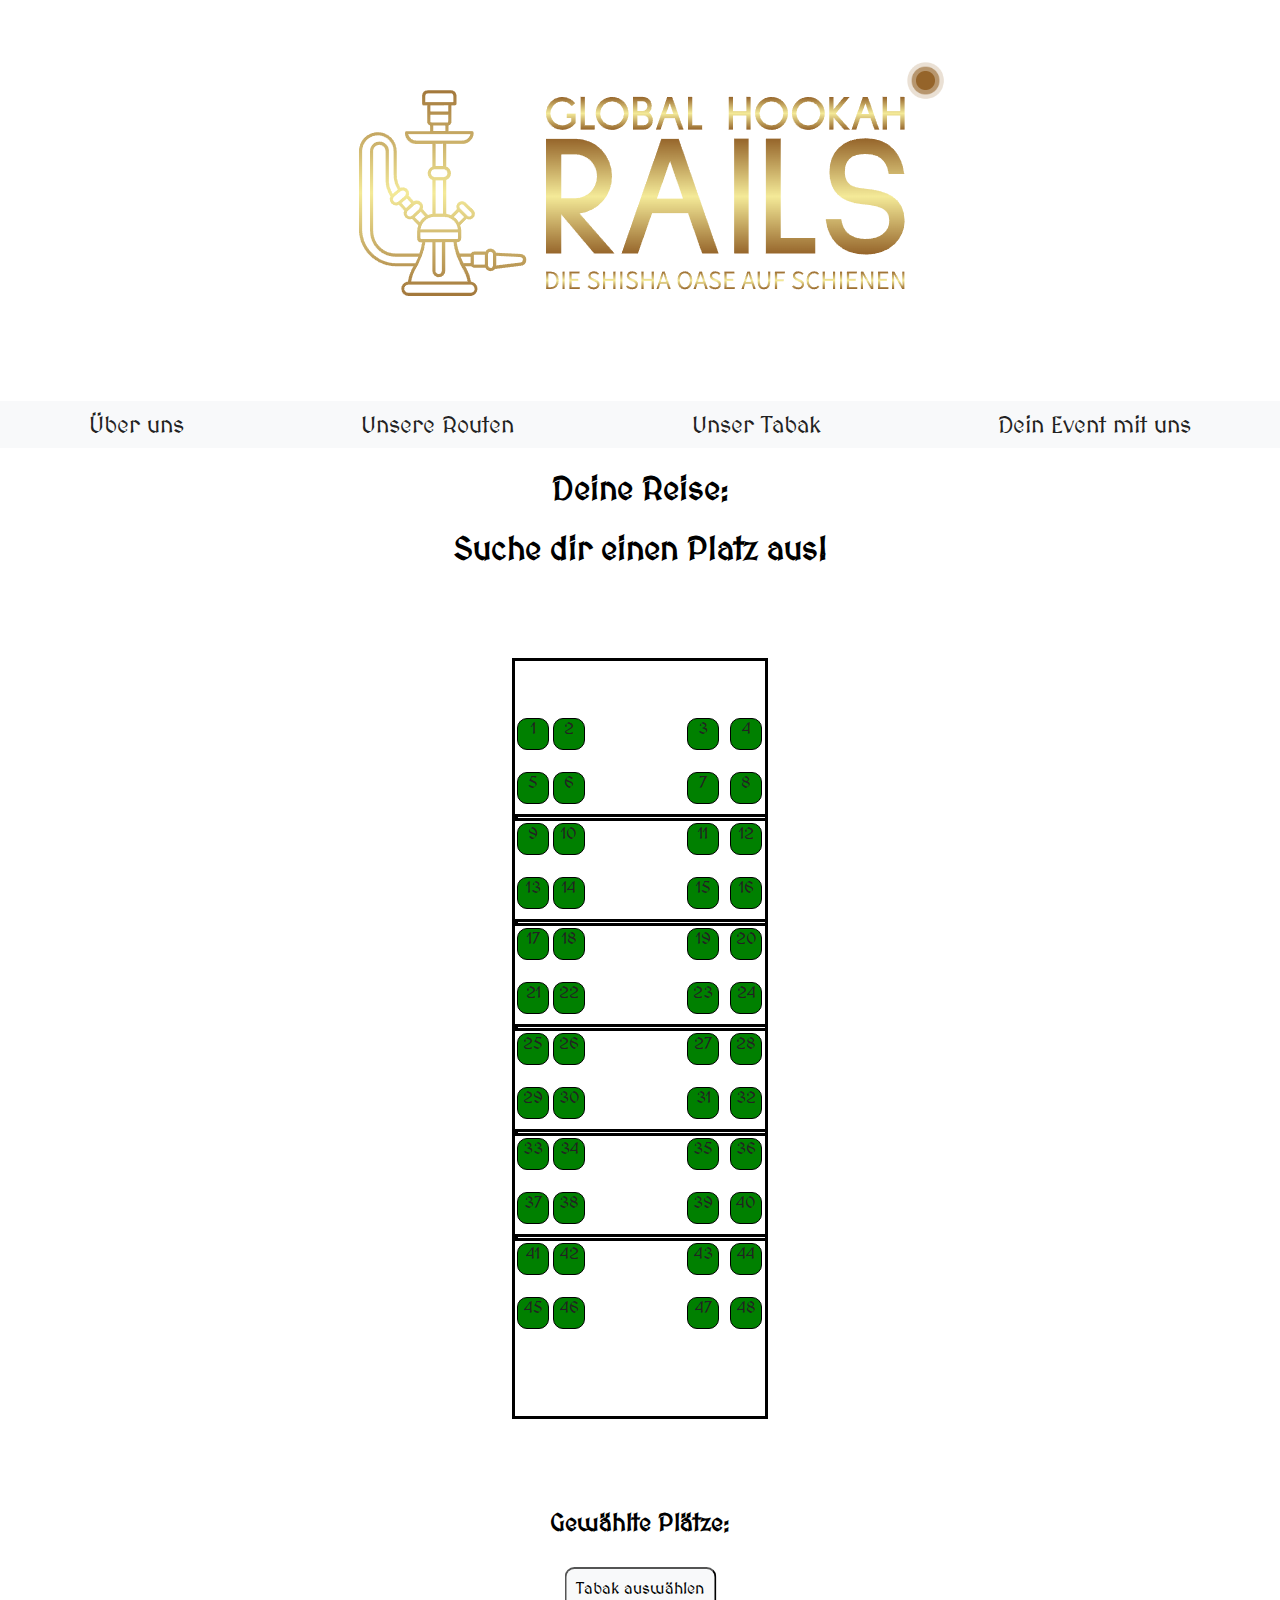
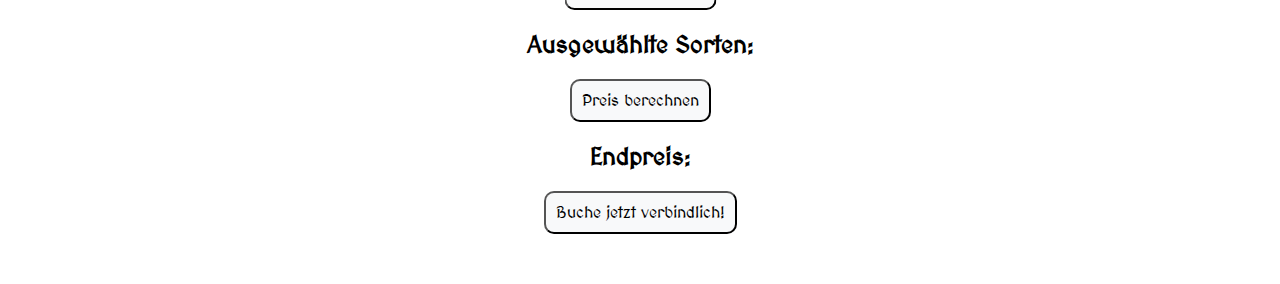
==== final_page.html @ 297454d3 "Update final_page.html" ====
<!DOCTYPE html>
<html lang="de">
<head>
    <meta charset="UTF-8">
    <meta name="viewport" content="width=device-width, initial-scale=1.0">
    <title>Global Hookah Rails</title>
    <link rel="icon" type="image/x-icon" href="../icons/favicon-32x32.png">
    <link rel="preconnect" href="https://fonts.googleapis.com">
    <link rel="preconnect" href="https://fonts.gstatic.com" crossorigin>
    <link href="https://fonts.googleapis.com/css2?family=MedievalSharp&display=swap" rel="stylesheet">
    <link rel="stylesheet" href="./final_page.css">
</head>
    <body>
     <div class="logo-pic"><a href="./index.html"><img src="./globalhookahrails.png" alt="Global Hokkah Rails"></a></div>
     <nav class="navbar-top">
        <ul>
            <li class="about"><a href="./index.html#about">Über uns</a></li>
            <li class="destinations"><a href="./index.html#destinations">Unsere Routen</a></li>
            <li class="shisha"><a href="./index.html#tabacco">Unser Tabak</a></li>
            <li class="event"><a href="./index.html#events">Dein Event mit uns</a></li>
        </ul>
    </nav>
    <section class="chosen_section" id="chosen_section">
        <h1 class="chosen_title">Deine Reise:</h1>
    </section>
    <div class="title"><h1 class="choose-seat">Suche dir einen Platz aus!</h1></div>
    <section class="seating-chooser">
        <div class="train_outline">
            <div class="row">
                <div class="seat"><a class="one" onClick="choose_seat(this.id)">1</a></div>
                <div class="seat"><a class="two" onClick="choose_seat(this.id)">2</a></div>
                <div class="seat_left"><a class="three" onClick="choose_seat(this.id)">3</a></div>
                <div class="seat_left2"><a class="four">4</a></div>
            </div>
            <div class="row">
                <div class="seat"><a class="five" onClick="choose_seat(this.id)">5</a></div>
                <div class="seat"><a class="six" onClick="choose_seat(this.id)">6</a></div>
                <div class="seat_left"><a class="seven" onClick="choose_seat(this.id)">7</a></div>
                <div class="seat_left2"><a class="eight" onClick="choose_seat(this.id)">8</a></div>
            </div>
            <div class="divider"></div>
            <div class="row">
                <div class="seat"><a class="nine" onClick="choose_seat(this.id)">9</a></div>
                <div class="seat"><a class="ten" onClick="choose_seat(this.id)">10</a></div>
                <div class="seat_left"><a class="eleven" onClick="choose_seat(this.id)">11</a></div>
                <div class="seat_left2"><a class="twelve" onClick="choose_seat(this.id)">12</a></div>
            </div>
            <div class="row">
                <div class="seat"><a class="thirteen" onClick="choose_seat(this.id)">13</a></div>
                <div class="seat"><a class="fourteen" onClick="choose_seat(this.id)">14</a></div>
                <div class="seat_left"><a class="fifteen" onClick="choose_seat(this.id)">15</a></div>
                <div class="seat_left2"><a class="sixteen" onClick="choose_seat(this.id)">16</a></div>
            </div>
            <div class="divider"></div>
            <div class="row">
                <div class="seat"><a class="seventeen" onClick="choose_seat(this.id)">17</a></div>
                <div class="seat"><a class="eighteen" onClick="choose_seat(this.id)">18</a></div>
                <div class="seat_left"><a class="nineteen" onClick="choose_seat(this.id)">19</a></div>
                <div class="seat_left2"><a class="twenty" onClick="choose_seat(this.id)">20</a></div>
            </div>
            <div class="row">
                <div class="seat"><a class="twentyone" onClick="choose_seat(this.id)">21</a></div>
                <div class="seat"><a class="twentytwo" onClick="choose_seat(this.id)">22</a></div>
                <div class="seat_left"><a class="twentythree" onClick="choose_seat(this.id)">23</a></div>
                <div class="seat_left2"><a class="twentyfour" onClick="choose_seat(this.id)">24</a></div>
            </div>
            <div class="divider"></div>
            <div class="row">
                <div class="seat"><a class="twentfive" onClick="choose_seat(this.id)">25</a></div>
                <div class="seat"><a class="twentysix" onClick="choose_seat(this.id)">26</a></div>
                <div class="seat_left"><a class="twentyseven" onClick="choose_seat(this.id)">27</a></div>
                <div class="seat_left2"><a class="twentyeight" onClick="choose_seat(this.id)">28</a></div>
            </div>
            <div class="row">
                <div class="seat"><a class="twentynine" onClick="choose_seat(this.id)">29</a></div>
                <div class="seat"><a class="thirty" onClick="choose_seat(this.id)">30</a></div>
                <div class="seat_left"><a class="thirtyone" onClick="choose_seat(this.id)">31</a></div>
                <div class="seat_left2"><a class="thirtytwo" onClick="choose_seat(this.id)">32</a></div>
            </div>
            <div class="divider"></div>
            <div class="row">
                <div class="seat"><a class="thirtythree" onClick="choose_seat(this.id)">33</a></div>
                <div class="seat"><a class="thirtyfour" onClick="choose_seat(this.id)">34</a></div>
                <div class="seat_left"><a class="thirtyfive" onClick="choose_seat(this.id)">35</a></div>
                <div class="seat_left2"><a class="thirtysix" onClick="choose_seat(this.id)">36</a></div>
            </div>
            <div class="row">
                <div class="seat"><a class="thirtyseven" onClick="choose_seat(this.id)">37</a></div>
                <div class="seat"><a class="thirtyeight" onClick="choose_seat(this.id)">38</a></div>
                <div class="seat_left"><a class="thirtynine" onClick="choose_seat(this.id)">39</a></div>
                <div class="seat_left2"><a class="fourty" onClick="choose_seat(this.id)">40</a></div>
            </div>
            <div class="divider"></div>
            <div class="row">
                <div class="seat"><a class="fourtyone" onClick="choose_seat(this.id)">41</a></div>
                <div class="seat"><a class="fourtytwo" onClick="choose_seat(this.id)">42</a></div>
                <div class="seat_left"><a class="fourtythree" onClick="choose_seat(this.id)">43</a></div>
                <div class="seat_left2"><a class="fourtyfour" onClick="choose_seat(this.id)">44</a></div>
            </div>
            <div class="row">
                <div class="seat"><a class="fourtyfive" onClick="choose_seat(this.id)">45</a></div>
                <div class="seat"><a class="fourtysix" onClick="choose_seat(this.id)">46</a></div>
                <div class="seat_left"><a class="fourtyseven" onClick="choose_seat(this.id)">47</a></div>
                <div class="seat_left2"><a class="fourtyeight" onClick="choose_seat(this.id)">48</a></div>
            </div>            
            <!-- Weitere Sitzreihen hier einfügen, bis der train_outline voll ist -->
        </div>
    </section>
    <section class="chosen_seats">
        <h2>Gewählte Plätze:</h2>
    </section>
    </section>
    <div class="tabak">
        <button class="choose_tabak">Tabak auswählen</button>
        <div class="tabak-content">
            <a onclick="getTabak()" class="hamburg">187 Hamburg</a>
            <a onclick="getTabak()" class="beach-vibes">187 Beach Vibes</a>
            <a onclick="getTabak()" class="juicy-puzzy">187 Juicy Puzzy</a>
            <a onclick="getTabak()" class="true-passion">True Passion</a>
            <a onclick="getTabak()" class="ice-bomb">Holster Ice Bomb</a>
            <a onclick="getTabak()" class="bruderherz">AlMassiva Bruderherz</a>
        </div>
        <h2>Ausgewählte Sorten:</h2>
        <div class="chosen_tabak">

        </div>
    </div>
    <section class="price">
        <button type="submit" class="calculate-price" onclick="calculate_price(count)">Preis berechnen</button>
        <h2 class="price-title">Endpreis:</h2>
        <div class="price_calc">

        </div>
    </section>
    <section class="enter_details">
        <button class="book" onclick="showIMG()">Buche jetzt verbindlich!</button>
        <div class="easterbrock">

        </div>
    </section>
    </body>
    <script>
    var count = 0;
    var price_count = 0;
    var image_count = 0;
    const belegte_sitze = [];
function choose_seat(clicked_id) {
    var chosen_seat = event.target.className;
    if(belegte_sitze.includes(chosen_seat)){
        alert("Der Sitz ist schon belegt")
    }
    else{
        var seats_section = document.querySelector(".chosen_seats");
        var element = document.createElement("p");
        // Verwende querySelector, um das Element mit der Klasse zu selektieren
        var seat_element = document.querySelector("." + chosen_seat);
        // Überprüfe, ob ein Element gefunden wurde, bevor du seinen Wert abrufst
        var seat_number = seat_element ? seat_element.textContent : "Element nicht gefunden";
        element.textContent = seat_number;
        seats_section.appendChild(element);
        count++;
        belegte_sitze.push(chosen_seat);
    }
}


function getTabak(){
    var chosen_tabak = event.target.className;
    var tabak_div = document.querySelector(".chosen_tabak")
    var tabak_element = document.createElement("p");
    var tabak_id;

    var tabak = document.querySelector("." + chosen_tabak);
    var tabak_sorte = tabak ? tabak.textContent: "Element nicht gefunden";
    tabak_element.textContent = tabak_sorte;

    switch(tabak_sorte){
    case "187 Hamburg":
        tabak_id = "hamburg";
        break
    case "187 Beach Vibes":
        tabak_id="beach-vibes";
        break
    case "187 Juicy Puzzy":
        tabak_id = "juicy-puzzy";
        break
    case "True Passion":
        tabak_id = "true-passion";
        break
    case "Holster Ice Bomb": 
        tabak_id = "ice-bomb";
        break
    case "AlMassiva Bruderherz": 
        tabak_id = "almassiva";
    }
    tabak_element.classList.add("tabak_sorte_gewählt");
    tabak_element.setAttribute("id", tabak_id);
    tabak_element.addEventListener("click", function() {
    removeElement(tabak_id);
});
    tabak_div.appendChild(tabak_element);
    count++;
}

function removeElement(clicked_tabak){
    document.getElementById(clicked_tabak).remove();
    count-=1;
}


function calculate_price(count){
    if(price_count != 0){
        document.getElementById("price").remove()
        var price = (count*2) * 11.87 + (count/2)*20.76;
        price = Math.round(price) + "€";
        var price_div = document.querySelector(".price_calc");

        var price_element = document.createElement("p");
        price_element.textContent = price;
        price_element.setAttribute("id", "price");
        price_div.appendChild(price_element);
        price_count++;
    }
    else{
        var price = (count*2) * 11.87 + (count/2)*24.76;
        price = Math.round(price) + "€";
        var price_div = document.querySelector(".price_calc");

        var price_element = document.createElement("p");
        price_element.textContent = price;
        price_element.setAttribute("id", "price");
        price_div.appendChild(price_element);
        price_count++;
    }
}

function showIMG() {
    console.log(imageCount);
    if(imageCount >= 1){
        alert("Es wurde schon gebucht");
    }
    else{
    var section = document.querySelector(".easterbrock");
    var img = document.createElement("img");
    img.src = "./qr-code.png";
    img.alt = "easterbrock";
    img.classList.add("easterbrock-image"); // Ändere den Klassennamen für das Bild
    section.appendChild(img);
    imageCount++;
    }
}


        document.addEventListener('DOMContentLoaded', function() {
            var chosen_train = sessionStorage.getItem("chosen_train", chosen_train);
            console.log(chosen_train);
            var img_path;


            function generateTrain(chosen_train, sectionClass, chosen_class){
                var train_type = chosen_train.slice(0,3);
                if(train_type.includes("ICE")){
                    img_path = "./1603-ice-deutsche-bahn-wallpaper-hd.jpg";
                }
                else if(train_type.includes("IC")){
                    img_path = "./intercity152_v-fullhd.jpg";
                }
                else if(train_type.includes("RE")){
                    img_path = "./RE8_web-1065.jpg";
                }
                else if(train_type.includes("RB")){
                    img_path = "./7W4LWTFH7FEXXL4OQVKPFUXNTA.jpg"
                }
                else if(train_type.includes("EB")){
                    img_path = "./Eurobahn_-_Rahden.jpg"
                }
                console.log(img_path);
                var section = document.querySelector("." + sectionClass);
                var link = document.createElement("p");
                link.textContent = chosen_train;

                if(chosen_class){
                    link.classList.add(chosen_class)
                }

                var img = document.createElement("img");
                img.src = img_path;
                img.alt = train_type;
                img.classList.add("train-pic");

                section.appendChild(link);
                section.appendChild(img);
            }
            generateTrain(chosen_train, "chosen_section", "chosen_train");

        });
    </script>
</html>
---- final_page.css ----
/* Allgemeine Stile */
body {
    cursor: url("./icons/icons8-wasserpfeife-50.png"), auto;
    margin: 0;
    font-family: "MedievalSharp", cursive;
}

/* Header-Stile */
.logo-pic {
    text-align: center;
    margin-bottom: 5px;
}

.logo-pic img {
    max-width: 100%; /* Maximale Breite des Bildes */
    height: auto; /* Automatische Höhe beibehalten */
}

.navbar-top {
    background-color: #f8f9fa;
    position: sticky;
    top: 0;
    z-index: 999;
    text-align: center;
}

.navbar-top ul {
    padding: 0;
    list-style: none;
    display: flex;
    justify-content: space-around;
    margin: 0; /* Ändere von margin-bottom zu margin */
}

.navbar-top li {
    font-size: larger;
}

.navbar-top a {
    text-decoration: none;
    color: #222;
    padding: 10px 20px;
    display: block;
    font-size: larger;
}

.navbar-top a:hover {
    color: gold;
}

/* Media Query für kleinere Bildschirme */
@media only screen and (max-width: 768px) {
    .navbar-top ul {
        flex-direction: column;
    }

    .navbar-top li {
        margin-bottom: 10px;
    }

    .navbar-top {
        position: relative;
    }
}

.chosen_section {
    text-align: center;
}

.chosen_train {
    font-size: 1.75rem;
}

.enter_details {
    text-align: center;
}

.enter_email {
    font-family: "MedievalSharp", cursive;
    width: 200px;
    text-align: center;
    padding: 10px;
    background-color: #f8f9fa;
    font-size: medium;
}

.book {
    padding: 10px;
    font-family: "MedievalSharp", cursive;
    background-color: #f8f9fa;
    font-size: medium;
    transition: 0.3s;
    color: bl;
    margin-bottom: 50px;
    border-radius: 10px;
}


.train-pic {
    width: 420px;
    max-width: 100%; /* Damit das Bild auf kleinen Bildschirmen nicht überläuft */
}

.seating-chooser {
    display: flex;
    justify-content: center;
    align-items: center;
    height: 100vh;
    overflow-x: auto; /* Horizontales Scrollen, wenn nötig */
}

.train_outline {
    width: 250px;
    height: 700px;
    border: 3px solid black;
    display: flex;
    flex-direction: column;
    padding-top: 55px;
    position: relative; /* Positionieren des .train_outline-Elements */
    overflow-y: auto; /* Vertikales Scrollen, wenn nötig */
    cursor: pointer auto;
}

.seat_left2 {
    margin-left: 215px; /* Anpassung an die gewünschte Position */
    width: 30px;
    height: 30px;
    border: 1px solid black;
    position: absolute; /* Position relativ zum nächsten positionierten Elternelement */
    margin-top: 2px;
    text-align: center;
    background-color: green;
    color: #222;
    border-radius: 10px;
    
}
.row {
    display: flex;
    flex-direction: row;
}

.title{
    text-align: center;
}


.seat {
    width: 30px;
    height: 30px;
    border: 1px solid black;
    margin: 2px; /* Abstand zwischen den Sitzen */
    margin-bottom: 20px;
    background-color: green;
    color: #222;
    text-align: center;
    border-radius: 10px;
}
.divider {
    width: 247px;
    height: 1px;
    border: 3px solid black;
    margin-top: -10px;
}

.seat_left {
    margin-left: 100px;
    width: 30px;
    height: 30px;
    border: 1px solid black;
    margin-top: 2px;
    text-align: center;
    background-color: green;
    color: #222;
    border-radius: 10px;
}

.seat:hover{
    background-color: white;
    color: black;
}

.seat_left:hover{
    background-color: white;
    color: black;
}

.seat_left2:hover{
    background-color: white;
    color: black;
}


.chosen_seats{
    text-align: center;
    margin-bottom: 30px;
}

.price{
    text-align: center;
}

.calculate-price{
    padding: 10px;
    font-family: "MedievalSharp", cursive;
    background-color: #f8f9fa;
    font-size: medium;
    opacity: 1;
    transition: 0.3s;
    border-radius: 10px;
}

.choose_tabak {
    padding: 10px;
    font-family: "MedievalSharp", cursive;
    background-color: #f8f9fa;
    font-size: medium;
    opacity: 1;
    transition: 0.3s;
    border-radius: 10px;

}

/* The container <div> - needed to position the dropdown content */
.tabak {
    position: relative;
    text-align: center;
    display: inline-block;
    left: 50%;
    transform: translateX(-50%);
}

/* Dropdown Content (Hidden by Default) */
.tabak-content {
    display: none;
    position: absolute; /* changed to absolute positioning */
    background-color: #f1f1f1;
    min-width: 160px;
    box-shadow: 0px 8px 16px 0px rgba(0,0,0,0.2);
    z-index: 1;
}

/* Links inside the dropdown */
.tabak-content a {
    color: black;
    padding: 12px 16px;
    text-decoration: none;
    display: block;
}

/* Change color of dropdown links on hover */
.tabak-content a:hover {
    background-color: #ddd;
}

/* Show the dropdown menu on hover of .choose_tabak */
.choose_tabak:hover + .tabak-content,
.tabak-content:hover {
    display: block;
}

/* Change the background color of the dropdown button when the dropdown content is shown */
.choose_tabak:hover {
    background-color: #3e8e41;
}

/* Adjusting image width */
.easterbrock-image {
    width: 50%;
}
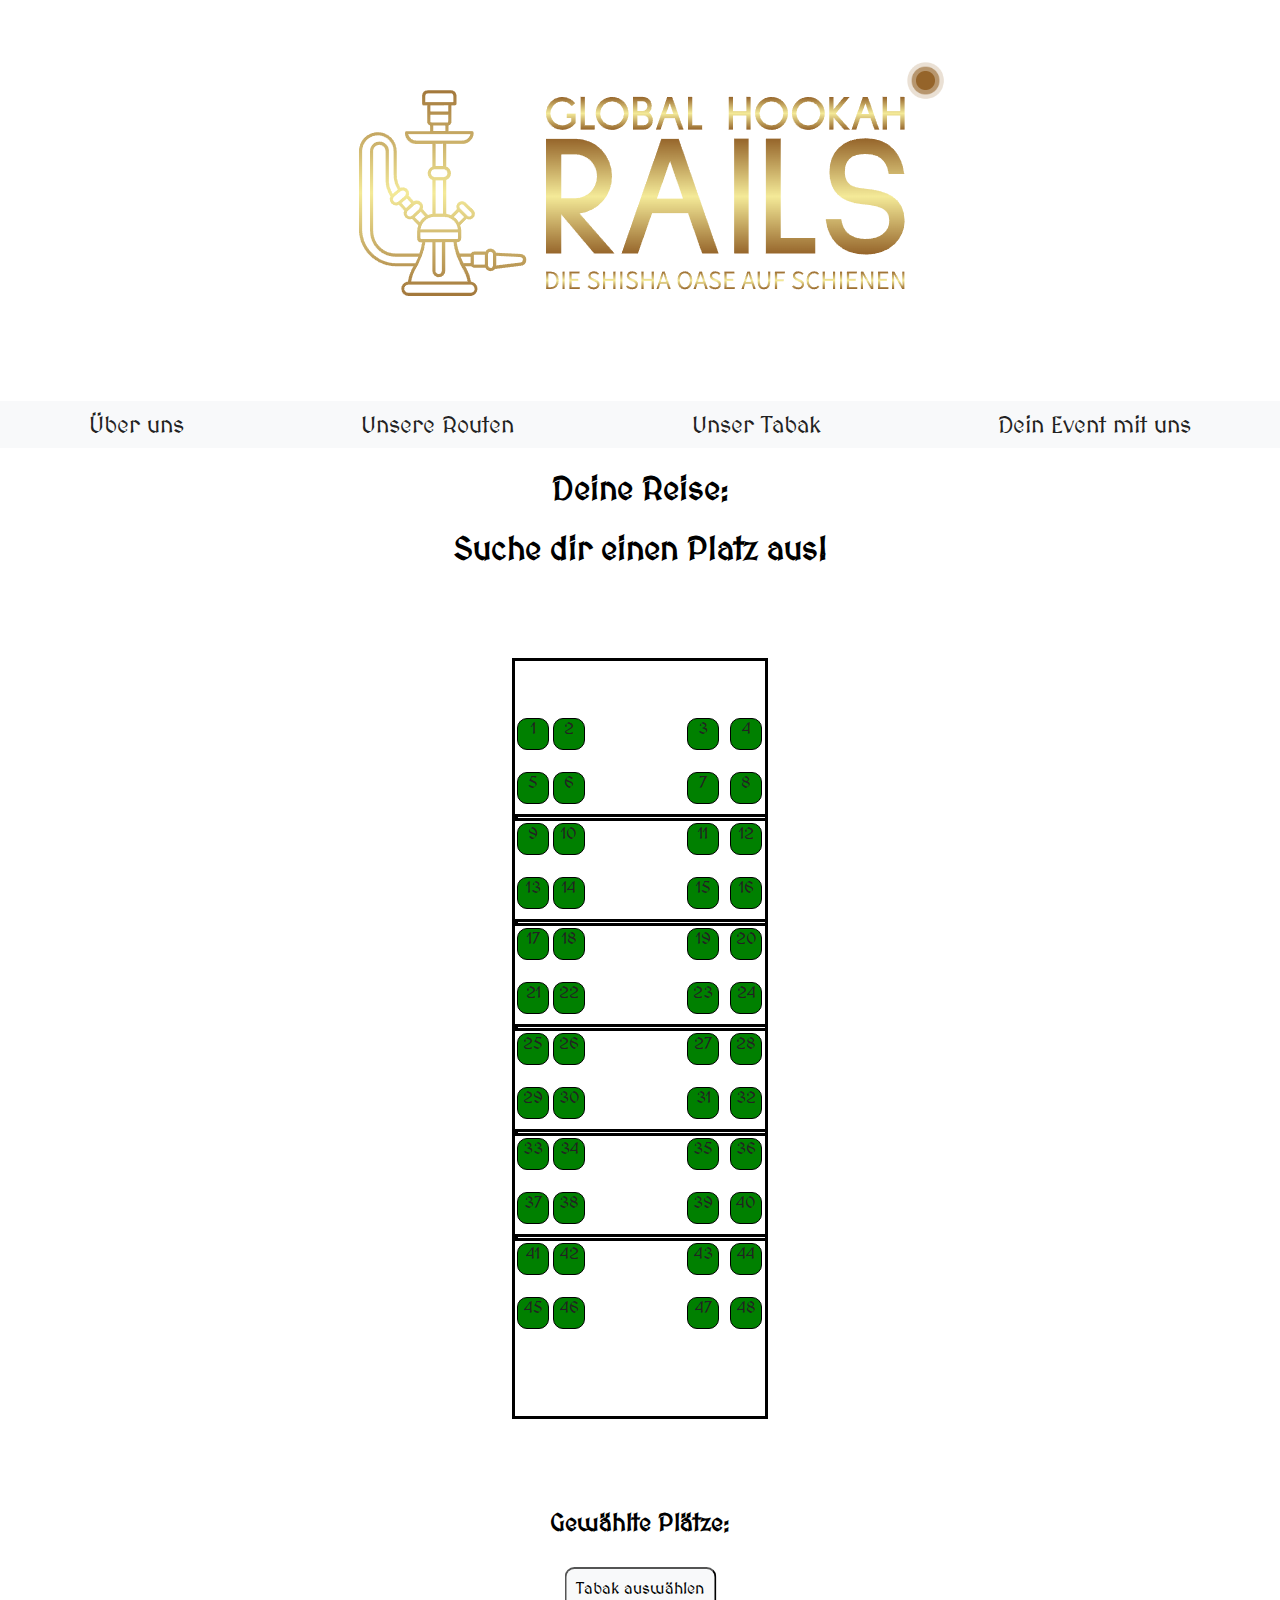
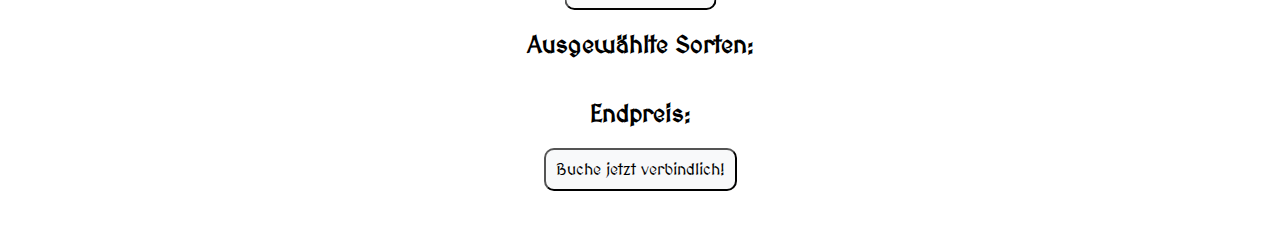
==== commit 41550f11: "Update final_page.html" ====
--- a/final_page.html
+++ b/final_page.html
@@ -126,7 +126,6 @@
         </div>
     </div>
     <section class="price">
-        <button type="submit" class="calculate-price" onclick="calculate_price(count)">Preis berechnen</button>
         <h2 class="price-title">Endpreis:</h2>
         <div class="price_calc">
 
@@ -142,7 +141,7 @@
     <script>
     var count = 0;
     var price_count = 0;
-    var image_count = 0;
+    var imageCount = 0;
     const belegte_sitze = [];
 function choose_seat(clicked_id) {
     var chosen_seat = event.target.className;
@@ -160,6 +159,7 @@
         seats_section.appendChild(element);
         count++;
         belegte_sitze.push(chosen_seat);
+        calculate_price(count);
     }
 }
 
@@ -200,11 +200,13 @@
 });
     tabak_div.appendChild(tabak_element);
     count++;
+    calculate_price(count);
 }
 
 function removeElement(clicked_tabak){
     document.getElementById(clicked_tabak).remove();
     count-=1;
+    calculate_price(count);
 }
 
 
--- a/final_page.css
+++ b/final_page.css
@@ -207,6 +207,7 @@
     opacity: 1;
     transition: 0.3s;
     border-radius: 10px;
+    color: black !important; 
 }
 
 .choose_tabak {
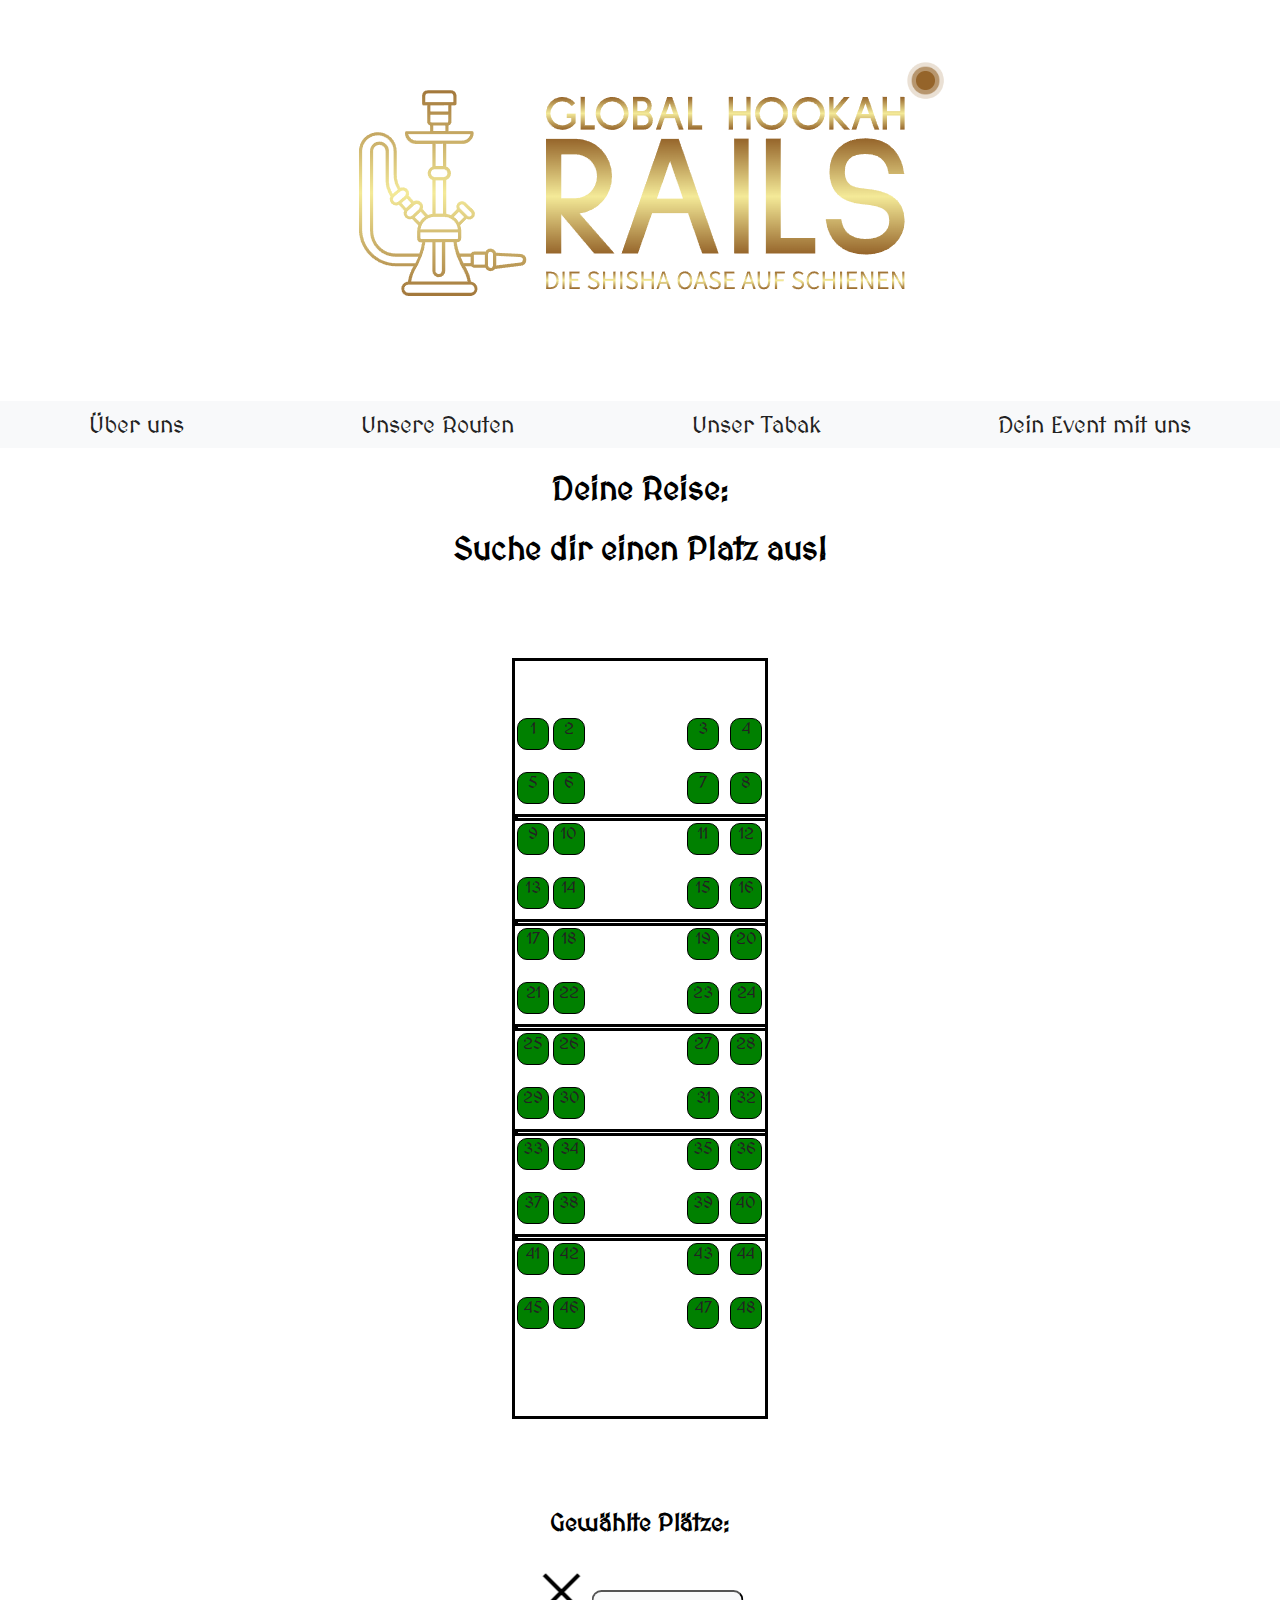
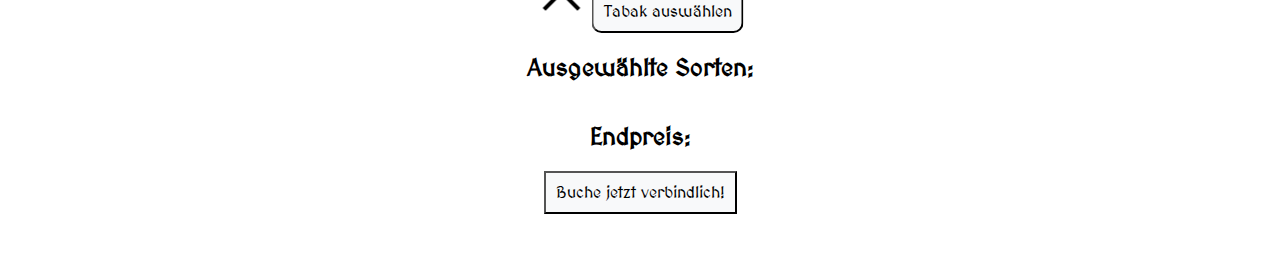
==== commit 38b4d909: "Update final_page.html" ====
--- a/final_page.html
+++ b/final_page.html
@@ -111,6 +111,7 @@
     </section>
     </section>
     <div class="tabak">
+         <a onclick="click_check()"><img src="./icons8-löschen-50.png" class="close_menu"></a>
         <button class="choose_tabak">Tabak auswählen</button>
         <div class="tabak-content">
             <a onclick="getTabak()" class="hamburg">187 Hamburg</a>
@@ -142,7 +143,7 @@
     var count = 0;
     var price_count = 0;
     var imageCount = 0;
-    const belegte_sitze = [];
+    var belegte_sitze = [];
 function choose_seat(clicked_id) {
     var chosen_seat = event.target.className;
     if(belegte_sitze.includes(chosen_seat)){
@@ -150,12 +151,17 @@
     }
     else{
         var seats_section = document.querySelector(".chosen_seats");
-        var element = document.createElement("p");
+        var element = document.createElement("a");
         // Verwende querySelector, um das Element mit der Klasse zu selektieren
         var seat_element = document.querySelector("." + chosen_seat);
         // Überprüfe, ob ein Element gefunden wurde, bevor du seinen Wert abrufst
         var seat_number = seat_element ? seat_element.textContent : "Element nicht gefunden";
         element.textContent = seat_number;
+        element.classList.add("chosen_seat")
+        element.setAttribute("id", seat_number);
+        element.addEventListener("click", function(){
+            removeSeat(seat_number);
+        })
         seats_section.appendChild(element);
         count++;
         belegte_sitze.push(chosen_seat);
@@ -209,6 +215,15 @@
     calculate_price(count);
 }
 
+function removeSeat(clicked_seat){
+    var seat_class = numberToWords(clicked_seat);
+    document.getElementById(clicked_seat).remove();
+    count -=1;
+    calculate_price(count);
+    filtered = belegte_sitze.filter(seat => seat !== seat_class);
+    belegte_sitze = filtered;
+}
+
 
 function calculate_price(count){
     if(price_count != 0){
@@ -235,6 +250,11 @@
         price_count++;
     }
 }
+function click_check(){
+    console.log("clicked");
+}
+
+
 
 function showIMG() {
     console.log(imageCount);
@@ -252,6 +272,24 @@
     }
 }
 
+function numberToWords(number) {
+    const units = ['', 'one', 'two', 'three', 'four', 'five', 'six', 'seven', 'eight', 'nine', 'ten',
+                   'eleven', 'twelve', 'thirteen', 'fourteen', 'fifteen', 'sixteen', 'seventeen', 'eighteen', 'nineteen'];
+    const tens = ['', '', 'twenty', 'thirty', 'fourty', 'fifty', 'sixty', 'seventy', 'eighty', 'ninety'];
+    
+    if (number === 0) return 'zero';
+    
+    if (number < 20) {
+        return units[number];
+    } else if (number < 100) {
+        return tens[Math.floor(number / 10)] + units[number % 10];
+    } else if (number < 1000) {
+        return units[Math.floor(number / 100)] + ' hundred ' + numberToWords(number % 100);
+    } else {
+        return 'Number out of range';
+    }
+}
+
 
         document.addEventListener('DOMContentLoaded', function() {
             var chosen_train = sessionStorage.getItem("chosen_train", chosen_train);
--- a/final_page.css
+++ b/final_page.css
@@ -90,9 +90,8 @@
     background-color: #f8f9fa;
     font-size: medium;
     transition: 0.3s;
+    margin-bottom: 50px;
     color: bl;
-    margin-bottom: 50px;
-    border-radius: 10px;
 }
 
 
@@ -207,7 +206,6 @@
     opacity: 1;
     transition: 0.3s;
     border-radius: 10px;
-    color: black !important; 
 }
 
 .choose_tabak {
@@ -268,3 +266,8 @@
 .easterbrock-image {
     width: 50%;
 }
+
+.chosen_seat{
+    margin-right: 10px;
+}
+
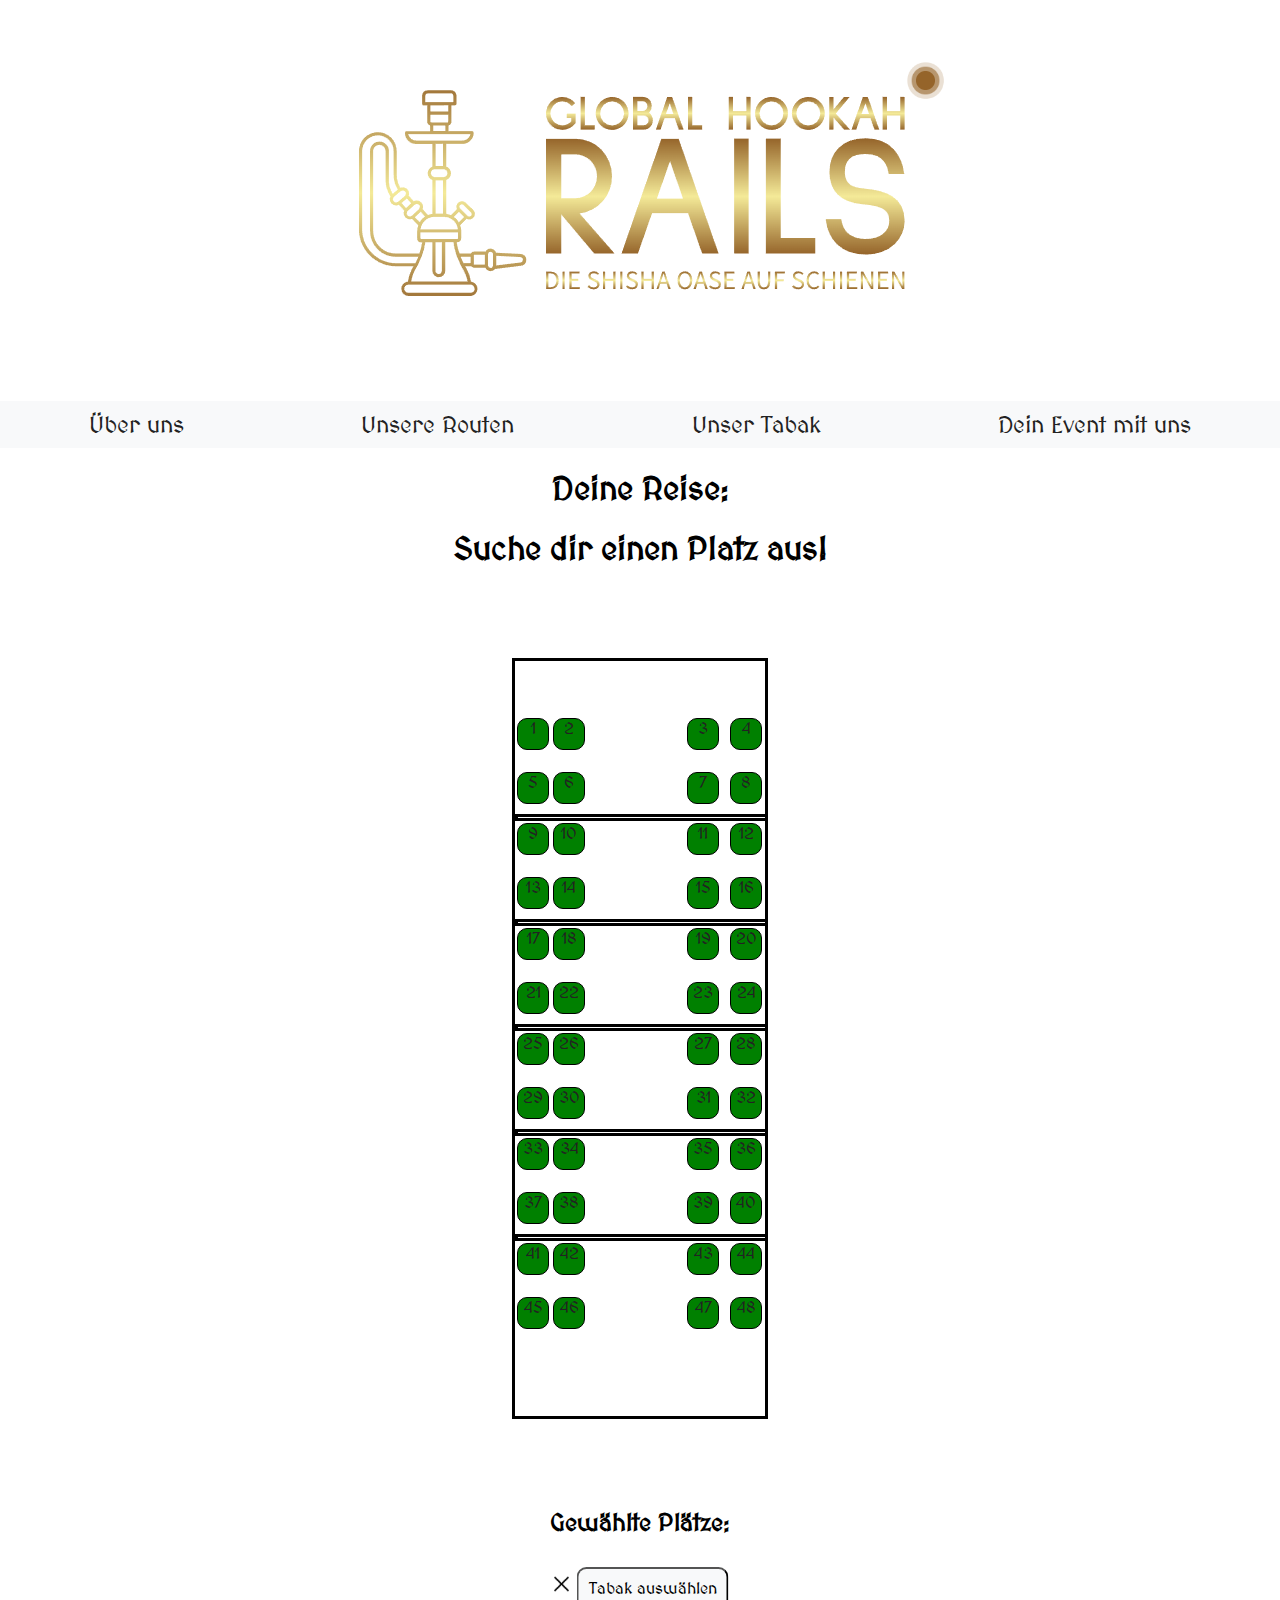
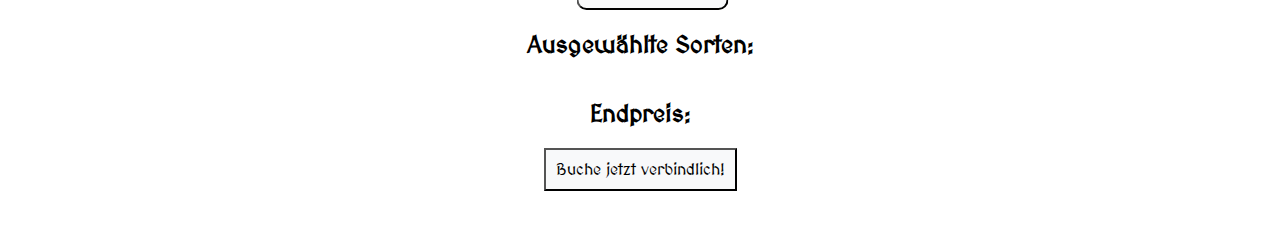
==== commit f1d0a600: "Update final_page.html" ====
--- a/final_page.html
+++ b/final_page.html
@@ -4,7 +4,7 @@
     <meta charset="UTF-8">
     <meta name="viewport" content="width=device-width, initial-scale=1.0">
     <title>Global Hookah Rails</title>
-    <link rel="icon" type="image/x-icon" href="../icons/favicon-32x32.png">
+    <link rel="icon" type="image/x-icon" href="./favicon-32x32.png">
     <link rel="preconnect" href="https://fonts.googleapis.com">
     <link rel="preconnect" href="https://fonts.gstatic.com" crossorigin>
     <link href="https://fonts.googleapis.com/css2?family=MedievalSharp&display=swap" rel="stylesheet">
--- a/final_page.css
+++ b/final_page.css
@@ -271,3 +271,7 @@
     margin-right: 10px;
 }
 
+.close_menu{
+    width: 20px;
+}
+
